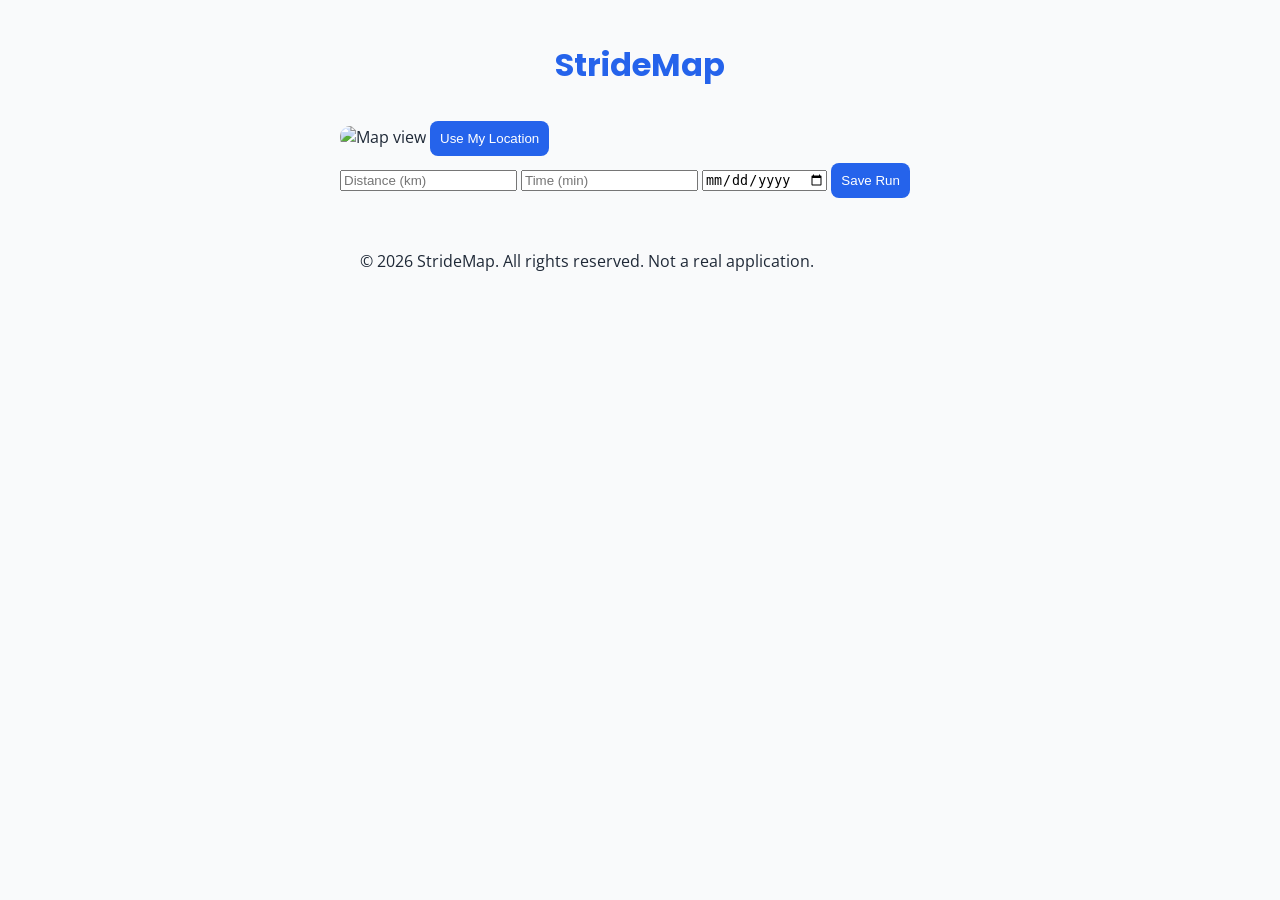
==== index.html @ fd75c6d8 "week5" ====
<!DOCTYPE html>
<html lang="en">
    <head>
        <meta charset="UTF-8">
        <meta name="viewport" content="width=device-width, initial-scale=1.0">
        <meta name="author" content="Priscilla Varrenti">
        <meta name="description" content="A web page for my Final Project called StrideMap, Its going to help runners improve their skills and learn more deeply about techniques. This page is going to be using two APIs, MapBox and Youtube API">
        <title>StrideMap</title>
        
        <link href="https://fonts.googleapis.com/css2?family=Poppins:wght@600&family=Open+Sans&display=swap" rel="stylesheet">
        
        <link rel="stylesheet" href="css/styles.css">
    </head>
    <body>
        <h1>StrideMap</h1>

        <img id="map" alt="Map view"/>

        <button id="locateBtn">Use My Location</button>

        <form id="form">
            <input type="number" id="distance" placeholder="Distance (km)" required>
            <input type="number" id="time" placeholder="Time (min)" required>
            <input type="date" id="date" required>
            <button type="submit">Save Run</button>
        </form>

        <ul id="runs"></ul>

        <script type="module" src="js/main.js"></script>
    </body>
    <footer>
        <p>&copy; 2026 StrideMap. All rights reserved. Not a real application.</p>
    </footer>
</html>
---- css/styles.css ----
:root {
    --primary: #2563EB;
    --dark: #1F2937;
    --light-gray: #E5E7EB;
    --background: #F9FAFB;
    --white: #FFFFFF;
}

body, footer {
    font-family: 'Open Sans', sans-serif;
    background: var(--background);
    color: var(--dark);
    max-width: 600px;
    margin: auto;
    padding: 20px;
}

h1 {
    font-family: 'Poppins', sans-serif;
    color: var(--primary);
    text-align: center;
}

button {
    background: var(--primary);
    color: var(--white);
    border: none;
    padding: 10px;
    border-radius: 8px;
    cursor: pointer;
}

button:hover {
    background: #1d4ed8;
}

#map {
    width: 100%;
    border-radius: 10px;
    margin: 15px 0;
}

.run-card {
    background: var(--white);
    border-left: 5px solid var(--primary);
    padding: 10px;
    margin-top: 10px;
    border-radius: 8px;
}
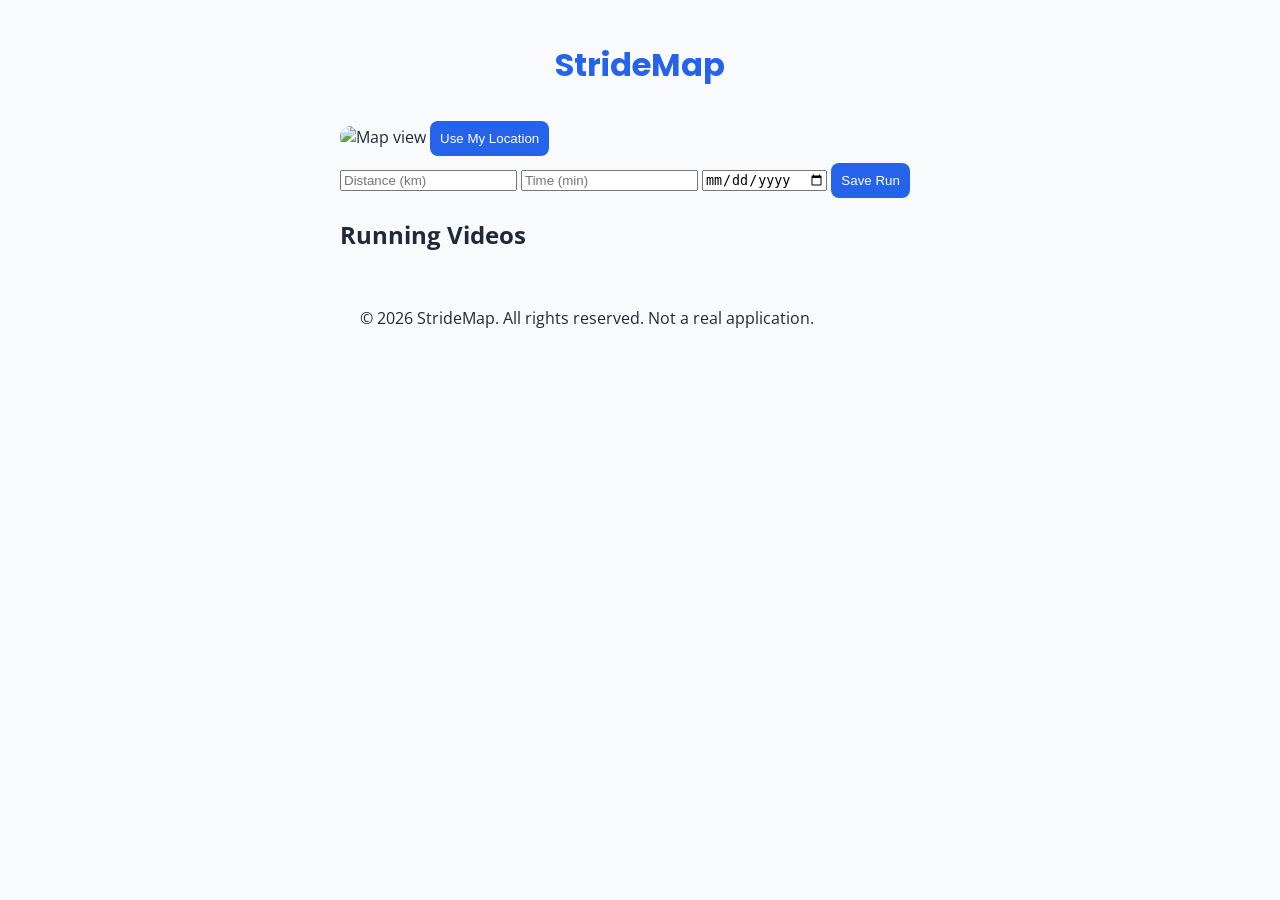
==== commit 94649183: "week6" ====
--- a/index.html
+++ b/index.html
@@ -27,6 +27,9 @@
 
         <ul id="runs"></ul>
 
+        <h2>Running Videos</h2>
+        <div id="videos"></div>
+
         <script type="module" src="js/main.js"></script>
     </body>
     <footer>
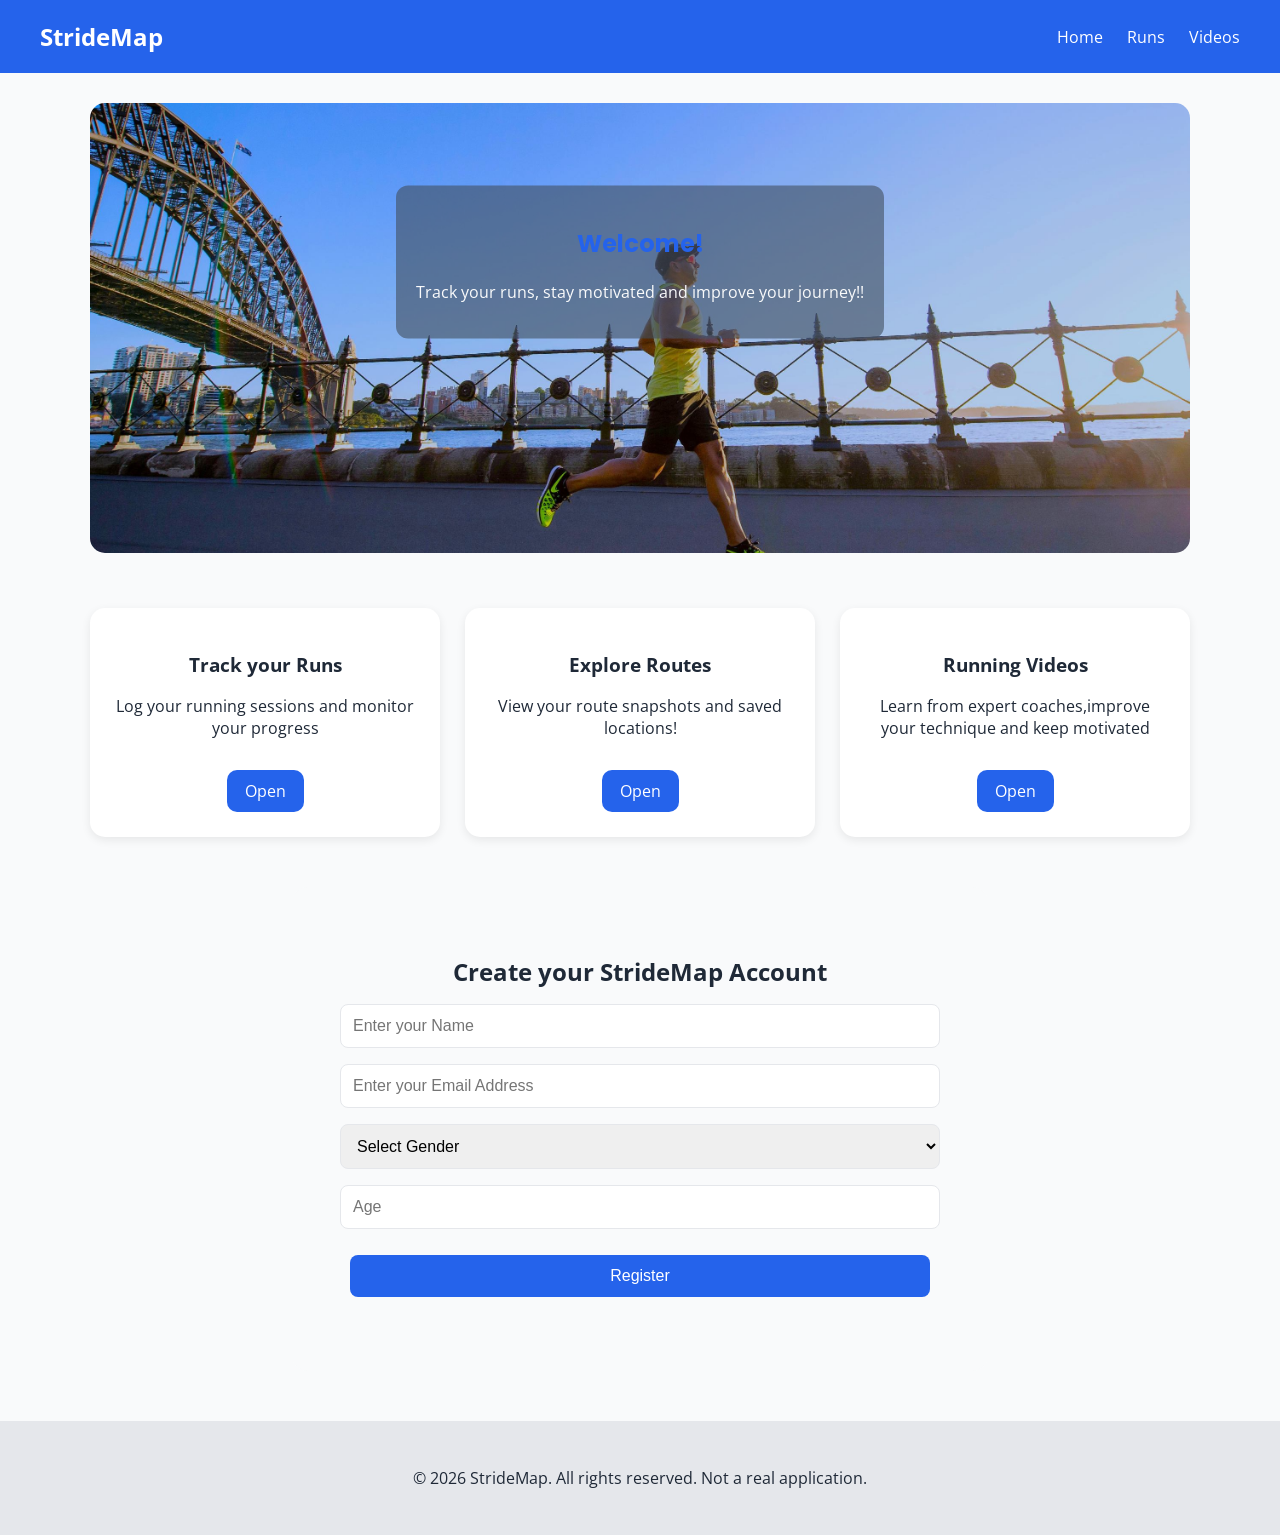
==== commit 4a473629: "week 7- part 1" ====
--- a/index.html
+++ b/index.html
@@ -6,33 +6,74 @@
         <meta name="author" content="Priscilla Varrenti">
         <meta name="description" content="A web page for my Final Project called StrideMap, Its going to help runners improve their skills and learn more deeply about techniques. This page is going to be using two APIs, MapBox and Youtube API">
         <title>StrideMap</title>
-        
+        <link rel="stylesheet" href="css/styles.css">
         <link href="https://fonts.googleapis.com/css2?family=Poppins:wght@600&family=Open+Sans&display=swap" rel="stylesheet">
-        
-        <link rel="stylesheet" href="css/styles.css">
+
     </head>
+
     <body>
-        <h1>StrideMap</h1>
+        <header class="navbar">
+            <div class="logo">StrideMap</div>
+            <nav>
+                <a href="index.html">Home</a>
+                <a href="runs.html">Runs</a>
+                <a href="videos.html">Videos</a>
+            </nav>
+        </header>
+        <main>
+            <section class="hero">
+                <img src="Images/chan-reduce.jpg" alt="Runner" class="hero-img">
+                <div class="hero-text">
+                    <h1>Welcome!</h1>
+                    <p>Track your runs, stay motivated and improve your journey!!</p>
+                </div>
+            </section>
 
-        <img id="map" alt="Map view"/>
+            <section class="features">
+                <div class="feature-card">
+                    <h3>Track your Runs</h3>
+                    <p>Log your running sessions and monitor your progress</p>
+                    <a href="runs.html">Open</a>
+                </div>
 
-        <button id="locateBtn">Use My Location</button>
+                <div class="feature-card">
+                    <h3>Explore Routes</h3>
+                    <p>View your route snapshots and saved locations!</p>
+                    <a href="routes.html">Open</a>
+                </div>
 
-        <form id="form">
-            <input type="number" id="distance" placeholder="Distance (km)" required>
-            <input type="number" id="time" placeholder="Time (min)" required>
-            <input type="date" id="date" required>
-            <button type="submit">Save Run</button>
-        </form>
+                <div class="feature-card">
+                    <h3>Running Videos</h3>
+                    <p>Learn from expert coaches,improve your technique and keep motivated</p>
+                    <a href="videos.html">Open</a>
+                </div>
+            </section>
+            <section class="register-section">
+                <h2>Create your StrideMap Account</h2>
+                <form id="registerForm">
+                    <input type="text" id="username" placeholder="Enter your Name" required>
+                    <input type="email" id="email" placeholder="Enter your Email Address" required>
 
-        <ul id="runs"></ul>
+                    <select id="gender" required>
+                        <option value="">Select Gender</option>
+                        <option value="male">Male</option>
+                        <option value="female">Female</option>
+                        <option value="other">Other</option>
+                    </select>
 
-        <h2>Running Videos</h2>
-        <div id="videos"></div>
+                    <input type="number" id="age" placeholder="Age" required>
+                    <button type="submit">Register</button>
+                </form>
 
-        <script type="module" src="js/main.js"></script>
+                <p id="registerMessage"></p>
+            </section>
+        </main>
+
+        <footer>
+            <p>&copy; 2026 StrideMap. All rights reserved. Not a real application.</p>
+        </footer>
+
+        <script type="module" src="js/home.js"></script>
+
     </body>
-    <footer>
-        <p>&copy; 2026 StrideMap. All rights reserved. Not a real application.</p>
-    </footer>
 </html>
--- a/css/styles.css
+++ b/css/styles.css
@@ -1,49 +1,220 @@
 :root {
-    --primary: #2563EB;
-    --dark: #1F2937;
-    --light-gray: #E5E7EB;
-    --background: #F9FAFB;
-    --white: #FFFFFF;
-}
-
-body, footer {
-    font-family: 'Open Sans', sans-serif;
-    background: var(--background);
-    color: var(--dark);
+  --primary: #2563EB;
+  --dark: #1F2937;
+  --background: #F9FAFB;
+  --white: #FFFFFF;
+}
+
+body {
+  font-family: 'Open Sans', sans-serif;
+  margin: 0;
+  background: var(--background);
+  color: var(--dark);
+}
+
+.container,
+.home-container {
+  max-width: 900px;
+  margin: auto;
+  padding: 20px;
+  text-align: center;
+}
+
+h1 {
+  font-family: 'Poppins', sans-serif;
+  color: var(--primary);
+}
+
+.nav-buttons {
+  margin-top: 30px;
+}
+
+.nav-buttons a,
+button,
+.back-btn {
+  display: inline-block;
+  margin: 10px;
+  padding: 12px 20px;
+  background: var(--primary);
+  color: white;
+  text-decoration: none;
+  border-radius: 10px;
+  border: none;
+  cursor: pointer;
+}
+
+#map {
+  width: 100%;
+  border-radius: 12px;
+  margin: 20px 0;
+}
+
+form {
+  display: flex;
+  flex-direction: column;
+  gap: 12px;
+}
+
+input, button {
+  padding: 12px;
+  font-size: 1rem;
+}
+
+.run-card {
+  background: white;
+  padding: 15px;
+  margin-top: 15px;
+  border-left: 5px solid var(--primary);
+  border-radius: 10px;
+  text-align: left;
+}
+
+#videos {
+  display: grid;
+  grid-template-columns: repeat(auto-fit, minmax(250px, 1fr));
+  gap: 15px;
+  margin-top: 20px;
+}
+
+#videos iframe {
+  width: 100%;
+  border-radius: 10px;
+}
+
+@media (max-width: 600px) {
+  h1 {
+    font-size: 1.8rem;
+  }
+}
+
+
+.welcome-box input {
+  padding: 12px;
+  width: 250px;
+  max-width: 90%;
+}
+
+.navbar {
+  display: flex;
+  justify-content: space-between;
+  align-items: center;
+  background: var(--primary);
+  color: white;
+  padding: 20px 40px;
+}
+
+.navbar nav a {
+  color: white;
+  margin-left: 20px;
+  text-decoration: none;
+}
+
+.logo {
+  font-size: 1.5rem;
+  font-weight: bold;
+}
+
+.hero {
+  position: relative;
+  text-align: center;
+  margin: 30px auto;
+  max-width: 1100px;
+}
+
+.hero-img{
+  width: 100%;
+  max-height: 450px;
+  object-fit: cover;
+  border-radius: 15px;
+}
+
+.hero-text {
+  position: absolute;
+  top: 35%;
+  left: 50%;
+  transform: translate(-50%, -50%);
+  background: rgba(66, 79, 96, 0.6);
+  color: var(--background);
+  padding: 20px;
+  border-radius: 12px;
+}
+
+.features {
+  display: grid;
+  grid-template-columns: repeat(3, 1fr);
+  gap: 25px;
+  max-width: 1100px;
+  margin: 50px auto;
+}
+
+.feature-card {
+  background: white;
+  padding: 25px;
+  border-radius: 15px;
+  text-align: center;
+  box-shadow: 0 3px 10px rgba(0,0,0,0.08);
+}
+
+.feature-card a {
+  display: inline-block;
+  margin-top: 15px;
+  background: #2563EB;
+  color: white;
+  padding: 10px 18px;
+  border-radius: 10px;
+  text-decoration: none;
+}
+
+footer {
+  text-align: center;
+  padding: 30px;
+  margin-top: 50px;
+  background: #E5E7EB;
+}
+
+.register-section {
+    text-align: center;
+    padding: 3rem;
+    background-color: #F9FAFB;
+    margin: 2rem auto;
+    border-radius: 16px;
     max-width: 600px;
-    margin: auto;
-    padding: 20px;
-}
-
-h1 {
-    font-family: 'Poppins', sans-serif;
-    color: var(--primary);
-    text-align: center;
-}
-
-button {
-    background: var(--primary);
-    color: var(--white);
+}
+
+.register-section h2 {
+    color: #1F2937;
+    margin-bottom: 1rem;
+}
+
+#registerForm {
+    display: flex;
+    flex-direction: column;
+    gap: 1rem;
+}
+
+#registerForm input,
+#registerForm select {
+    padding: 12px;
+    border: 1px solid #E5E7EB;
+    border-radius: 8px;
+    font-size: 1rem;
+}
+
+#registerForm button {
+    background-color: #2563EB;
+    color: white;
     border: none;
-    padding: 10px;
+    padding: 12px;
     border-radius: 8px;
     cursor: pointer;
 }
 
-button:hover {
-    background: #1d4ed8;
-}
-
-#map {
-    width: 100%;
-    border-radius: 10px;
-    margin: 15px 0;
-}
-
-.run-card {
-    background: var(--white);
-    border-left: 5px solid var(--primary);
-    padding: 10px;
-    margin-top: 10px;
-    border-radius: 8px;
-}
+#registerForm button:hover {
+    background-color: #1F2937;
+}
+
+#registerMessage {
+    margin-top: 1rem;
+    font-weight: bold;
+    color: #2563EB;
+}
